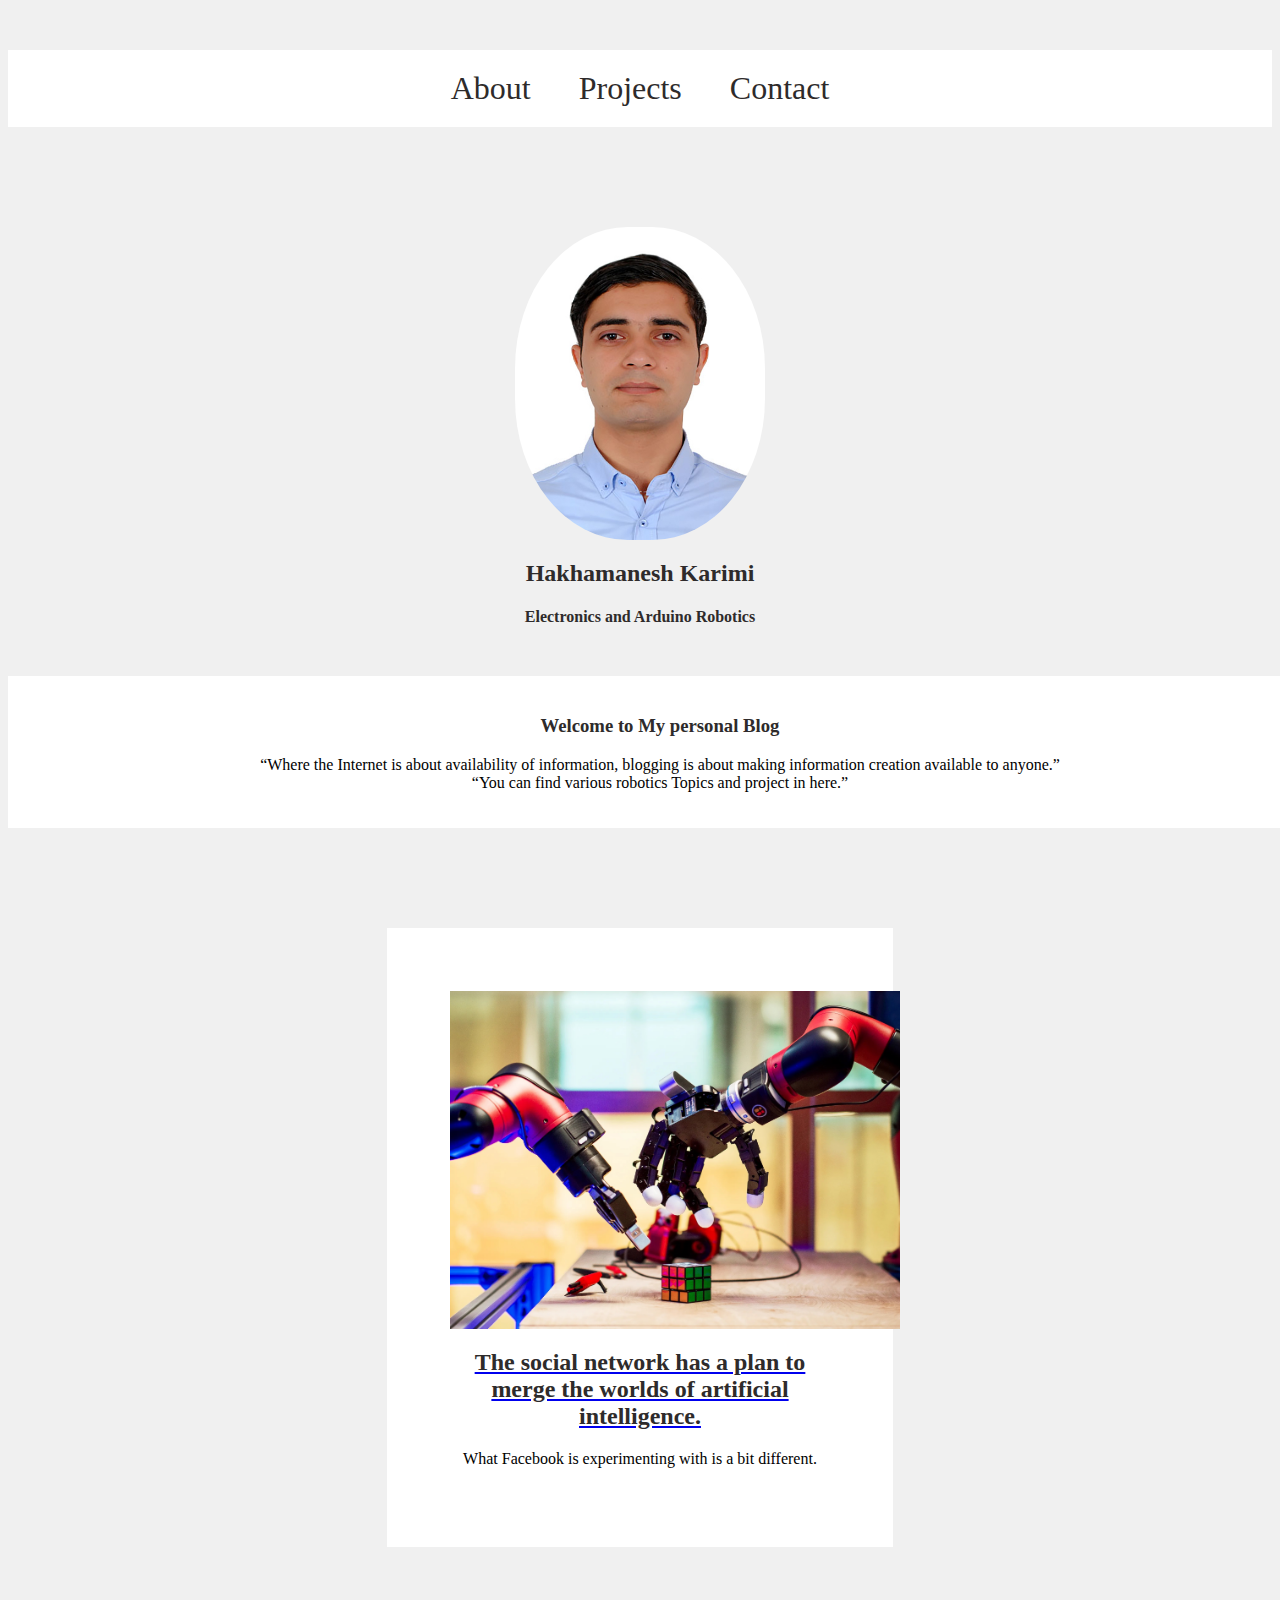
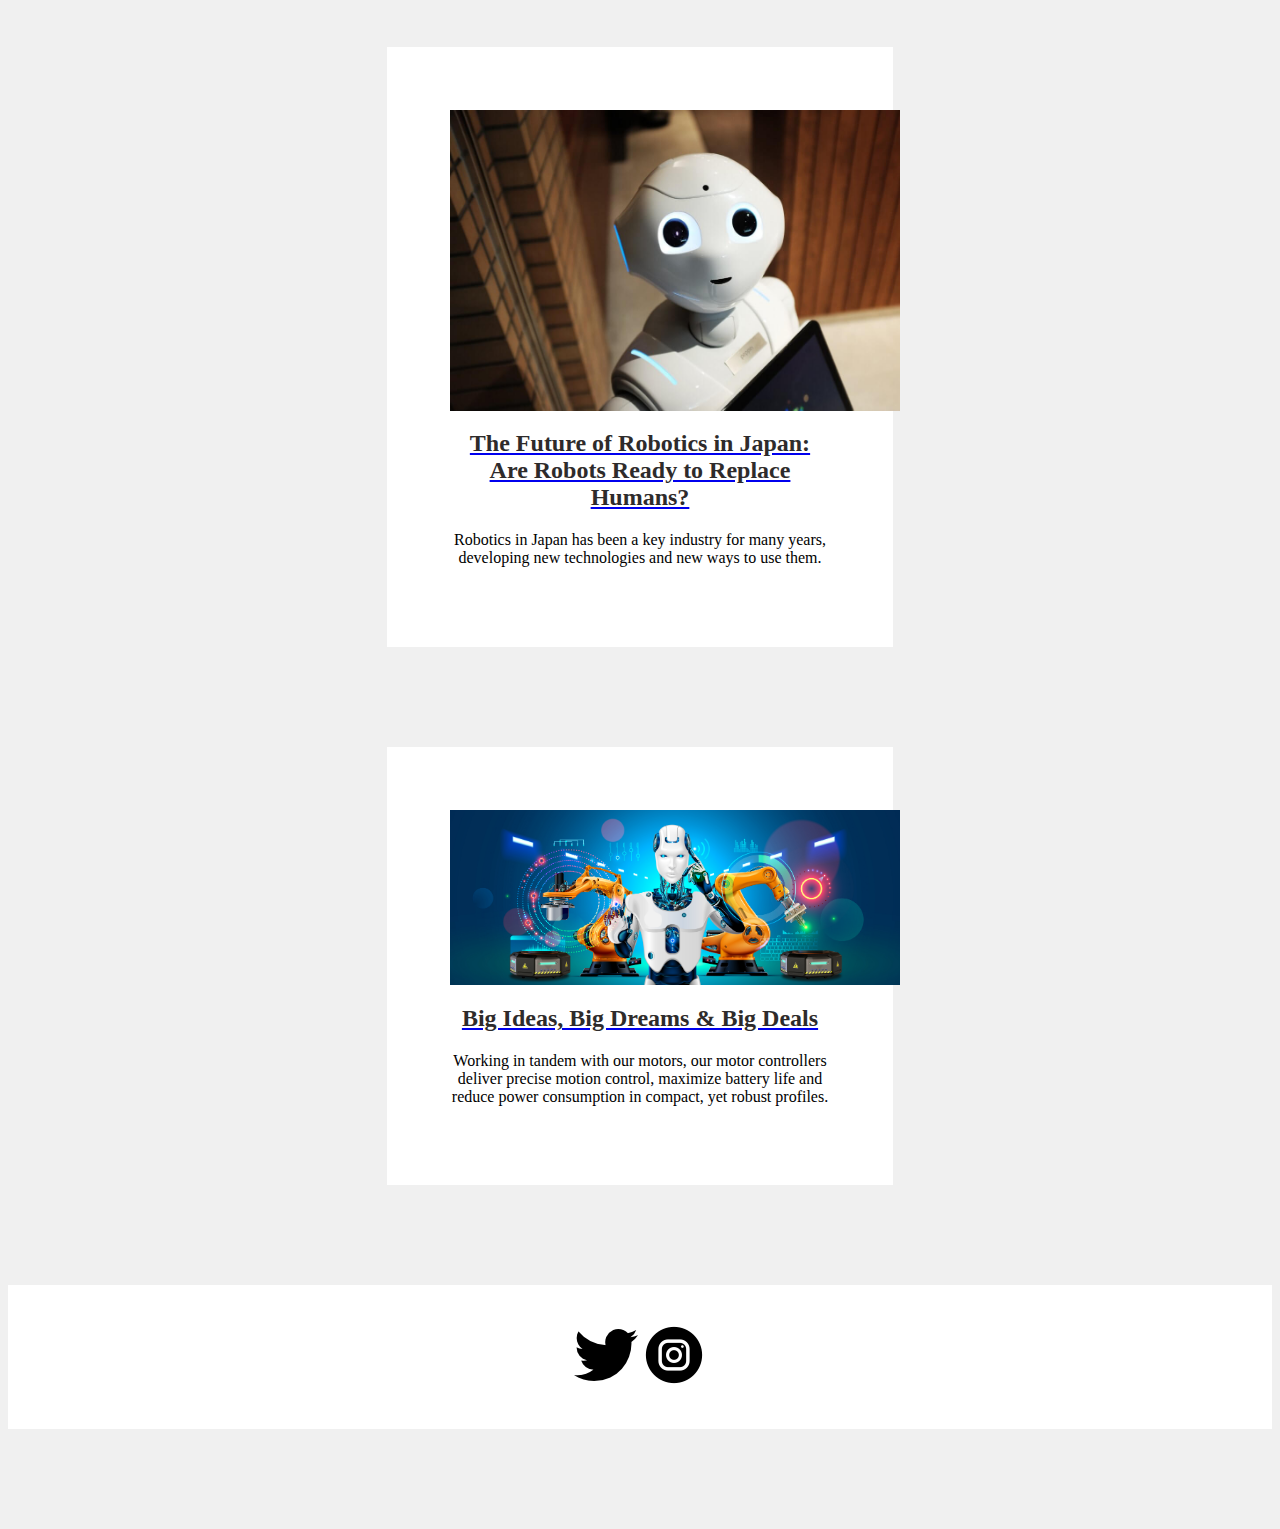
==== index.html @ b02085d5 "Add files via upload" ====
</html>
<head>
<title>Home Page</title>
<link rel="stylesheet" href="css/css_codes.css">
</head>
<body>

<div class="menu">

            <a href="about.html" class="about"> About </a>
            <a href="projects.html" class="project"> Projects </a>
            <a href="contact.html" class="contact"> Contact </a>
</div>   


    <div class="profile">
      <div class="image">
          <img src="img/passport.jpg"  width="250" style="border-radius: 45%;"> 
      </div>  
    
    <h2 class="name"> Hakhamanesh Karimi </h2>
    <h4 class="career"> Electronics and Arduino Robotics  </h4>
</div>
<div class="intro">
    <h3>
        Welcome to My personal Blog <br>
    </h3>
    <p>
         “Where the Internet is about availability of information,
         blogging is about making information
         creation available to anyone.”
        <br>
         “You can find various robotics Topics and project in here.”
    </p>
</div>




<div class="row">
    <div class="column">
     <a href="https://www.wired.com/story/facebook-robots/"> <img src="img/robots.jpg" width="450px"> 
      <h2>The social network has a plan to merge the worlds of artificial intelligence.</h2> </a> 
      <p>What Facebook is experimenting with is a bit different. </p>
    </div>
    
    <div class="column">
      <a href="https://blog.technavio.org/blog/future-robotics-japan"> <img src="img/Pepper_robot.jpg" width="450px"> 
      <h2>The Future of Robotics in Japan: Are Robots Ready to Replace Humans?</h2> </a> 
      <p>Robotics in Japan has been a key industry for many years, developing new technologies and new ways to use them.</p>
    </div>
    
    <div class="column">
      <a href="https://acim.nidec.com/motors/motion-control/industries/robotics"> <img src="img/collage-robot.jpg" width="450px"> 
      <h2>Big Ideas, Big Dreams & Big Deals</h2>  </a> 
      <p>Working in tandem with our motors, our motor controllers deliver precise motion control,
         maximize battery life and reduce power consumption in compact, yet robust profiles.</p>
    </div>
  </div>   

  <div class="social_media">
    <a href="https://twitter.com/iAmHakhamanesh"><img src="img/twitter.png" ></a>
    <a href="https://www.instagram.com/iamhakhamanesh"><img src="img/instagram.png" ></a>
</div>
  
</body>
</html>
---- css/css_codes.css ----
input[type=text],[type=email], select, textarea {
  width: 100%;
  padding: 12px;
  border: 1px solid #ccc;
  border-radius: 4px;
  box-sizing: border-box;
  margin-top: 6px;
  margin-bottom: 16px;
  resize: vertical;
}

.menu {
    
    margin: 50px auto 100px;
    background-color: #fff;
    padding: 20px 20px 20px;
    text-align: center;
    
    
  }


  .menu a {
    float: center;
    display: inline;
    color: #2e2b2b;
    text-align: center;
    padding: 10px 20px;
    text-decoration: none;
    font-size: 2em;
  }
  .menu a:hover {
    
    color: #d8652c;
    border-radius: 5%;
  }

  .profile 
  {
        text-align: center;
  }
  .image:hover
  {
     opacity: 90%; 
  }
 
  .intro{
    width: 100%;
    padding: 20px 20px;
    margin: 50px auto 100px;
    background-color: #fff;
    text-align: center;
  }
  .column {
    float: center;
    width: 30%;
    padding: 5%;
    margin: 50px auto 100px;
    background-color: #fff;
    text-align: center;
  }
.column a:hover
{
  color: #d8652c;
  
}

body {
    background-color: #f0f0f0;
    font-family: roboto;
    
  }


  h1,h2,h3,h4,h5,h6{
    font-family: roboto;
    color:#2e2b2b
  }
  /*   contact */
  .contact_title
  {
    text-align: center;
    width: 30%;
    margin: 50px auto 100px;
    background-color: #fff;
    padding: 20px 20px 20px;
    margin-bottom:1%;
  }

  .contact_container
  {
    float:center;
    width: 30%;
    padding: 5%;
    margin: 50px auto 100px;
    background-color: #fff;
   
  } 
  
  .social_media
  {
     background-color: #f0f0f0;
    text-align: center;
    padding: 3%;
    margin: 50px auto 100px;
    background-color: #fff;
    
  }
  .social_media a:hover
  {
    opacity: 50%;
    
  }
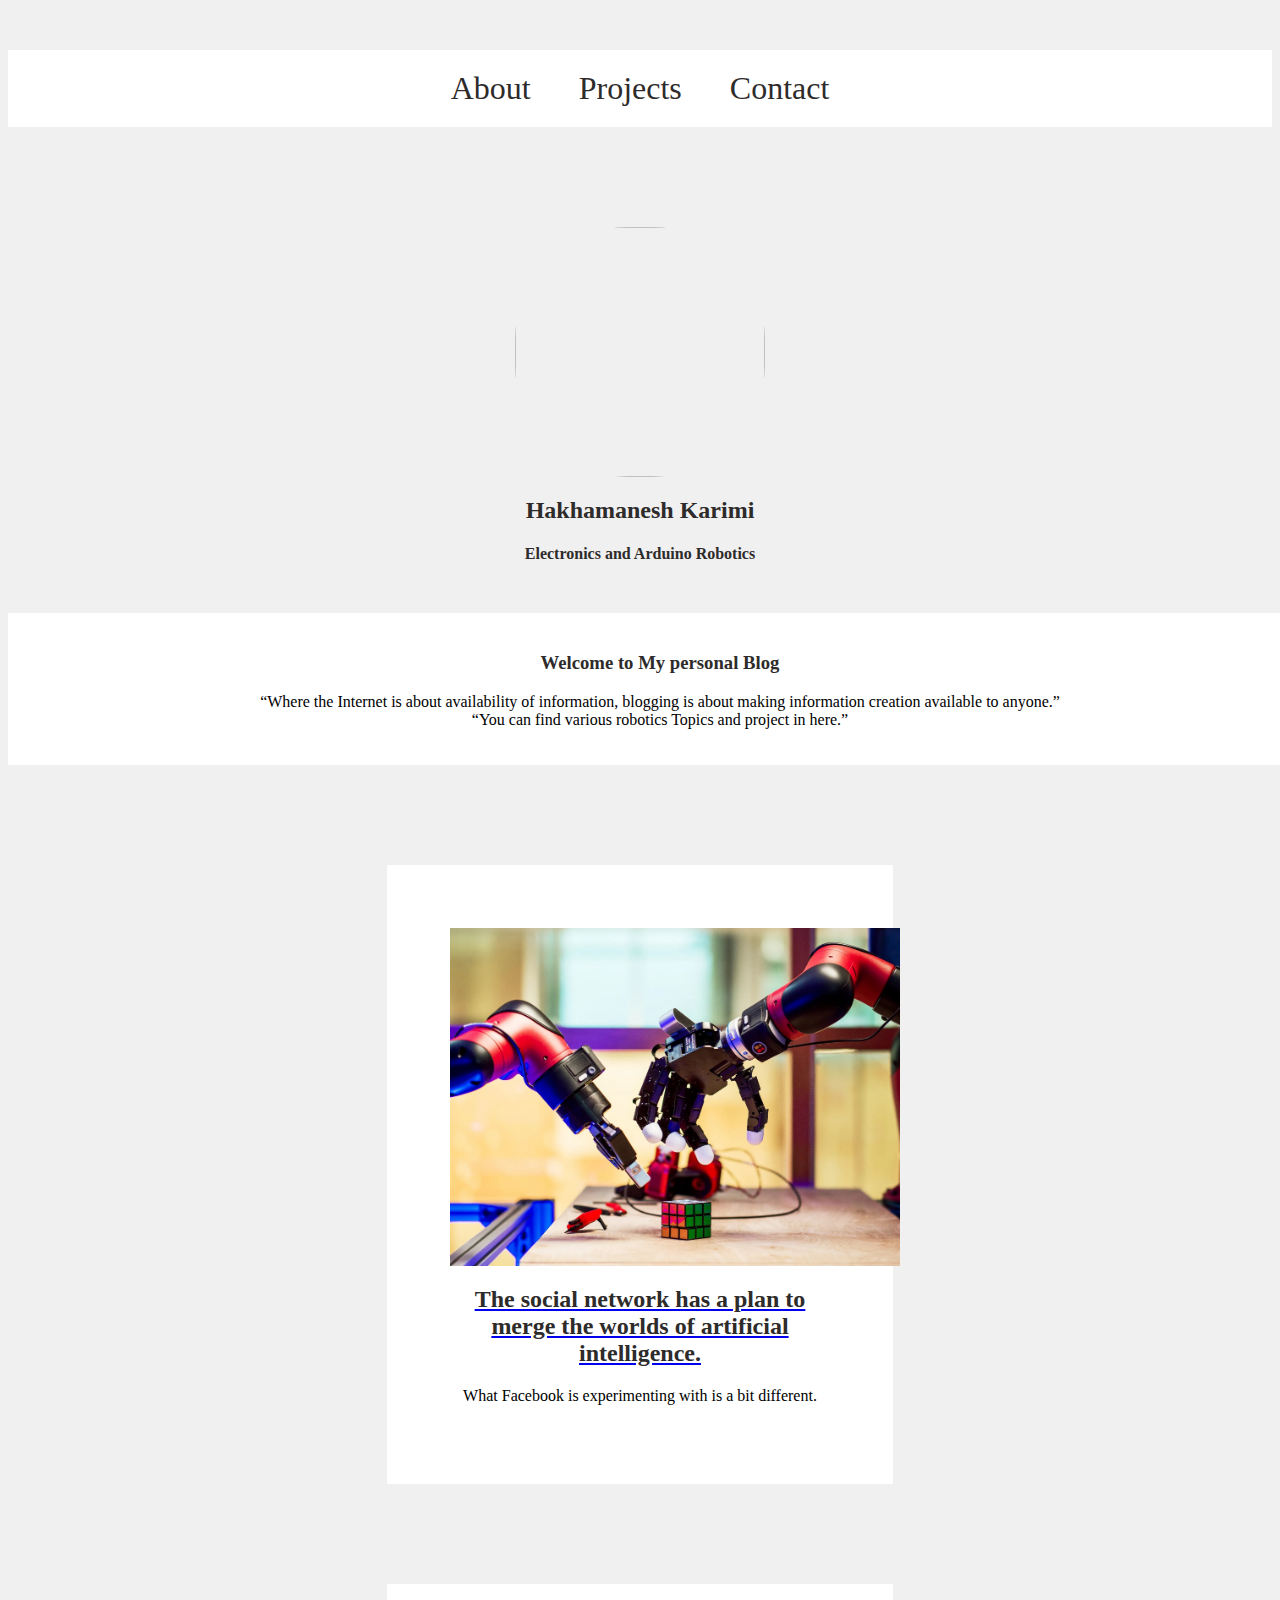
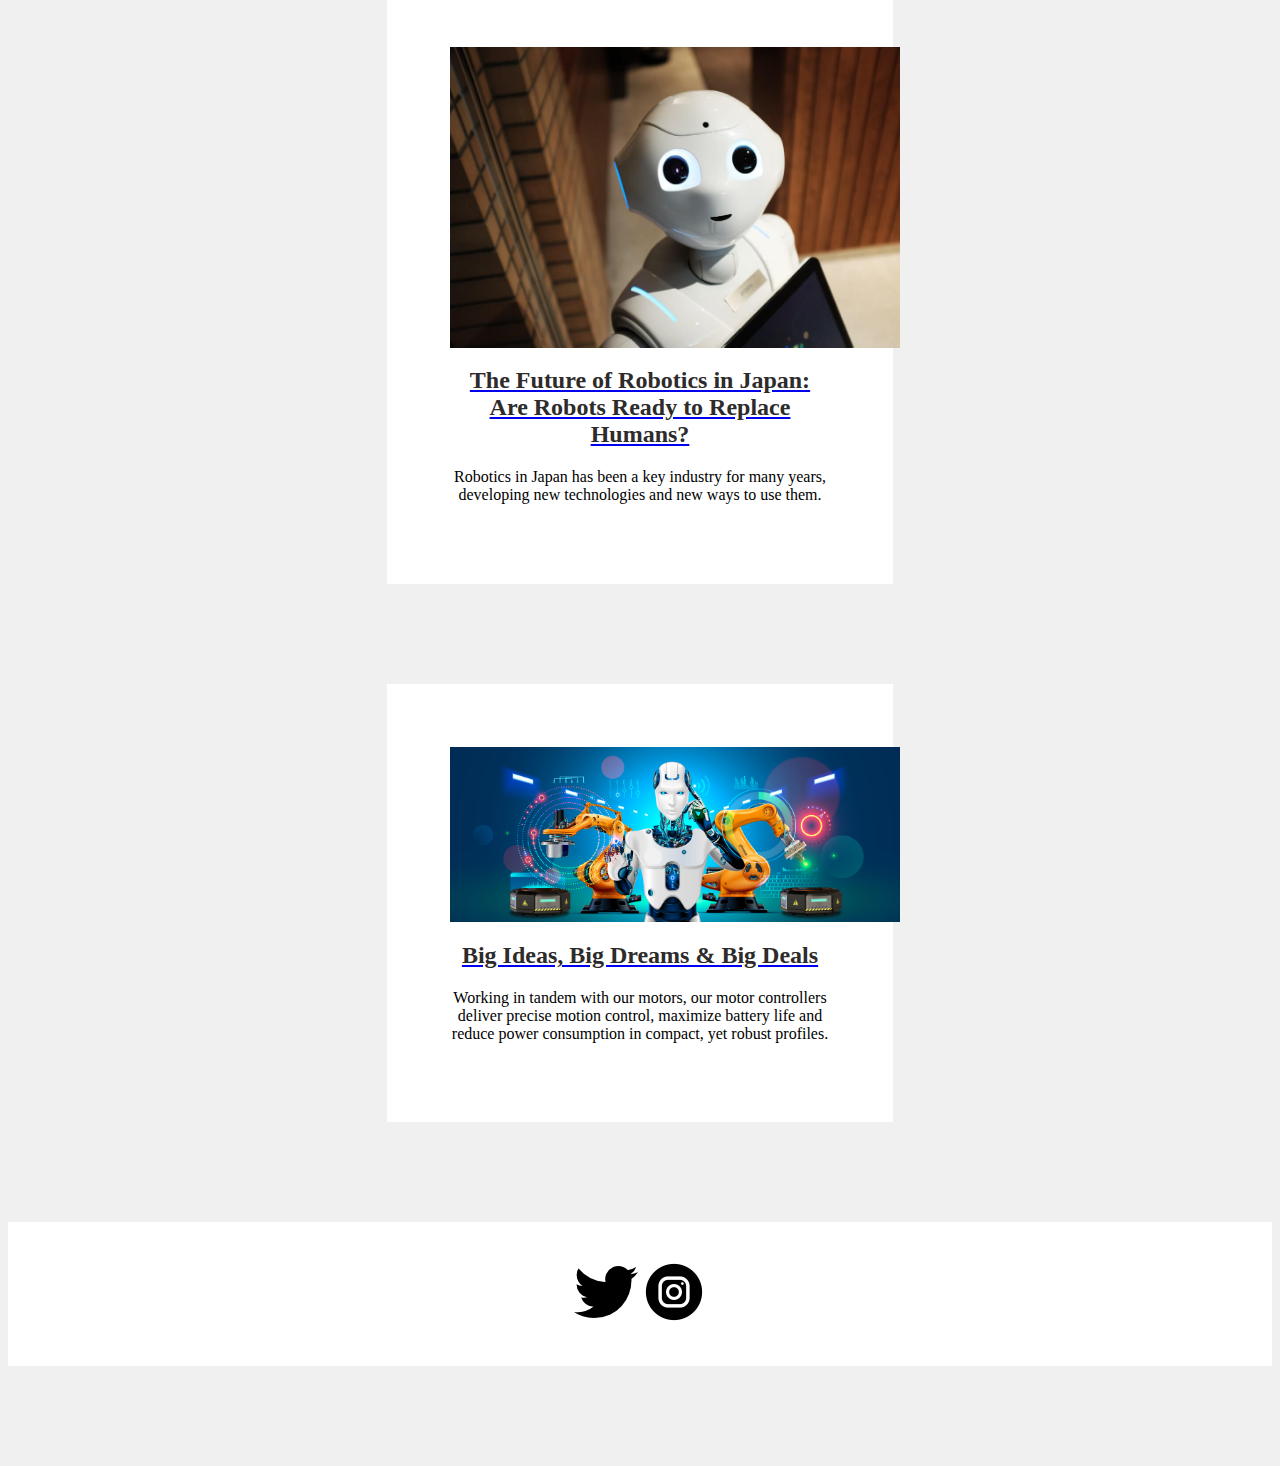
==== commit 96bc2817: "Update index.html" ====
--- a/index.html
+++ b/index.html
@@ -15,7 +15,7 @@
 
     <div class="profile">
       <div class="image">
-          <img src="img/passport.jpg"  width="250" style="border-radius: 45%;"> 
+          <img src="img/WhatsApp Image 2022-08-22 at 9.46.48 PM.jpg"  width="250" style="border-radius: 45%;"> 
       </div>  
     
     <h2 class="name"> Hakhamanesh Karimi </h2>
@@ -64,4 +64,4 @@
 </div>
   
 </body>
-</html>+</html>
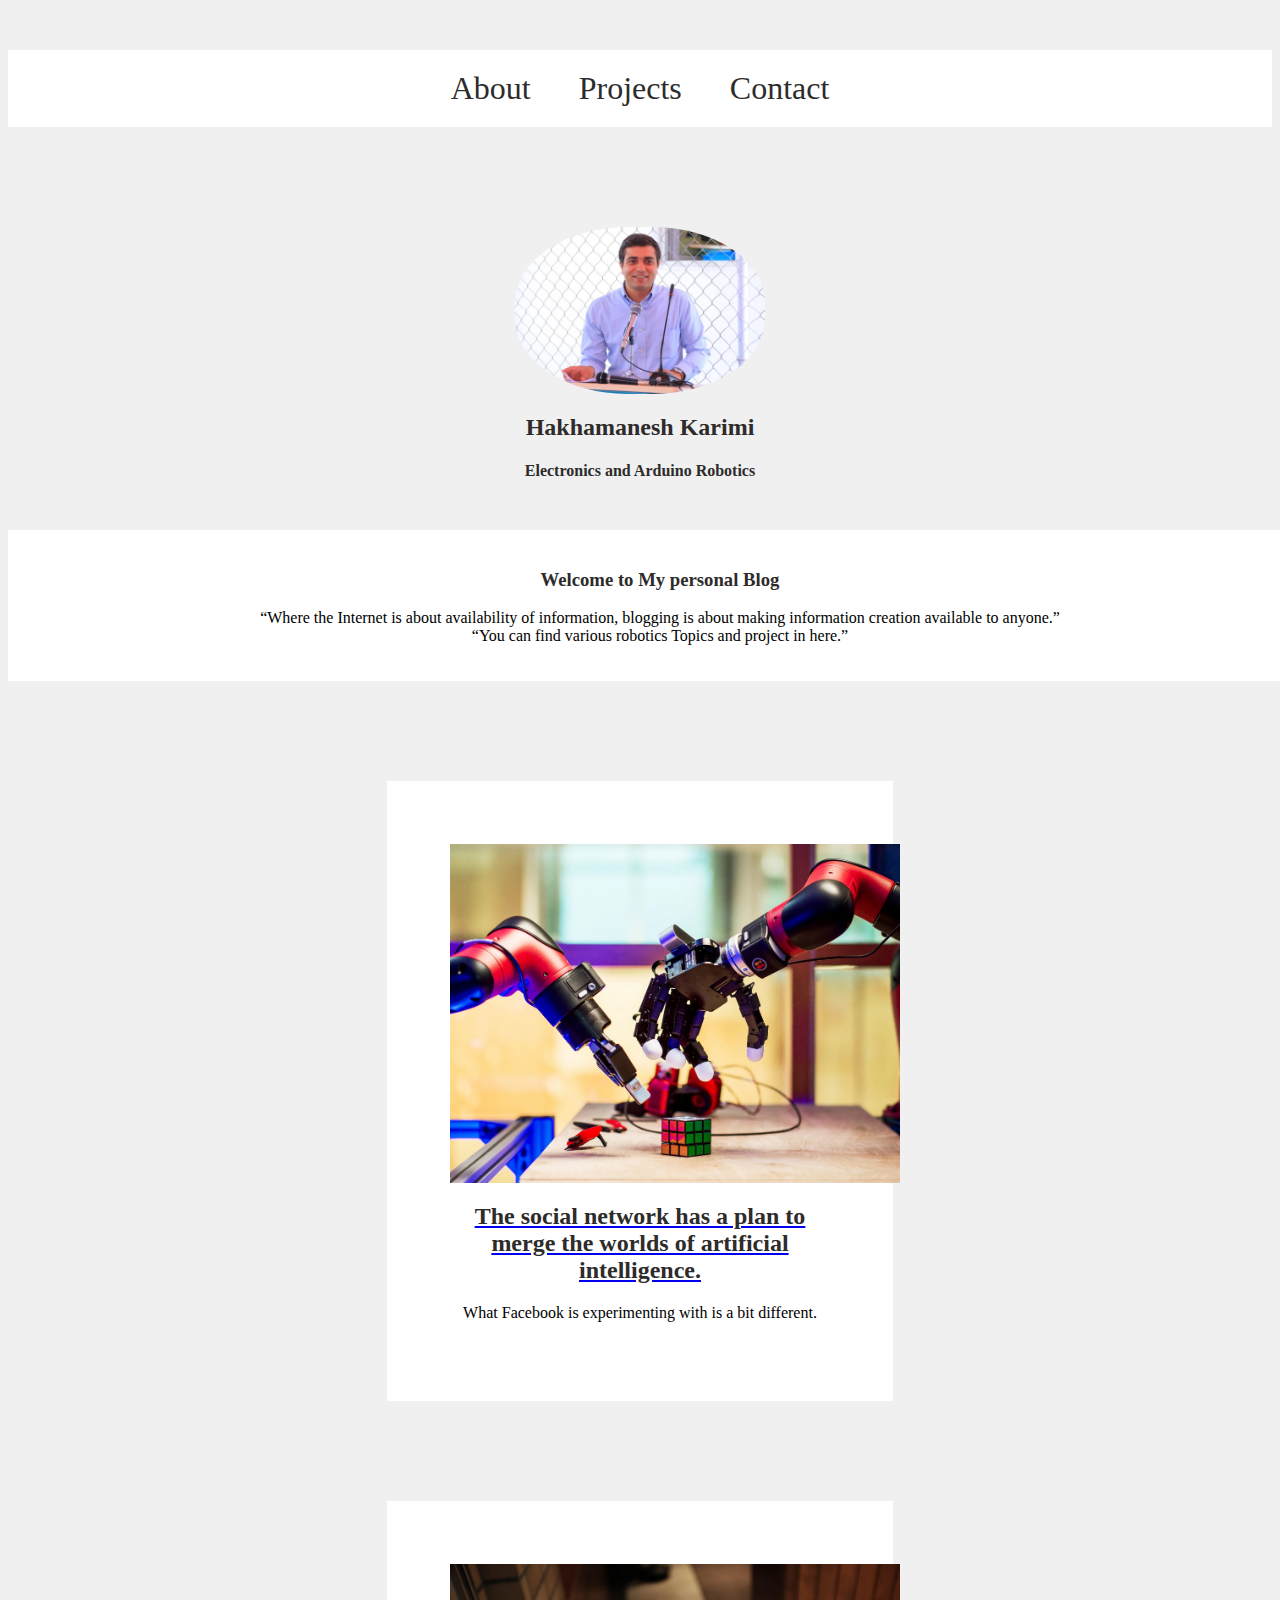
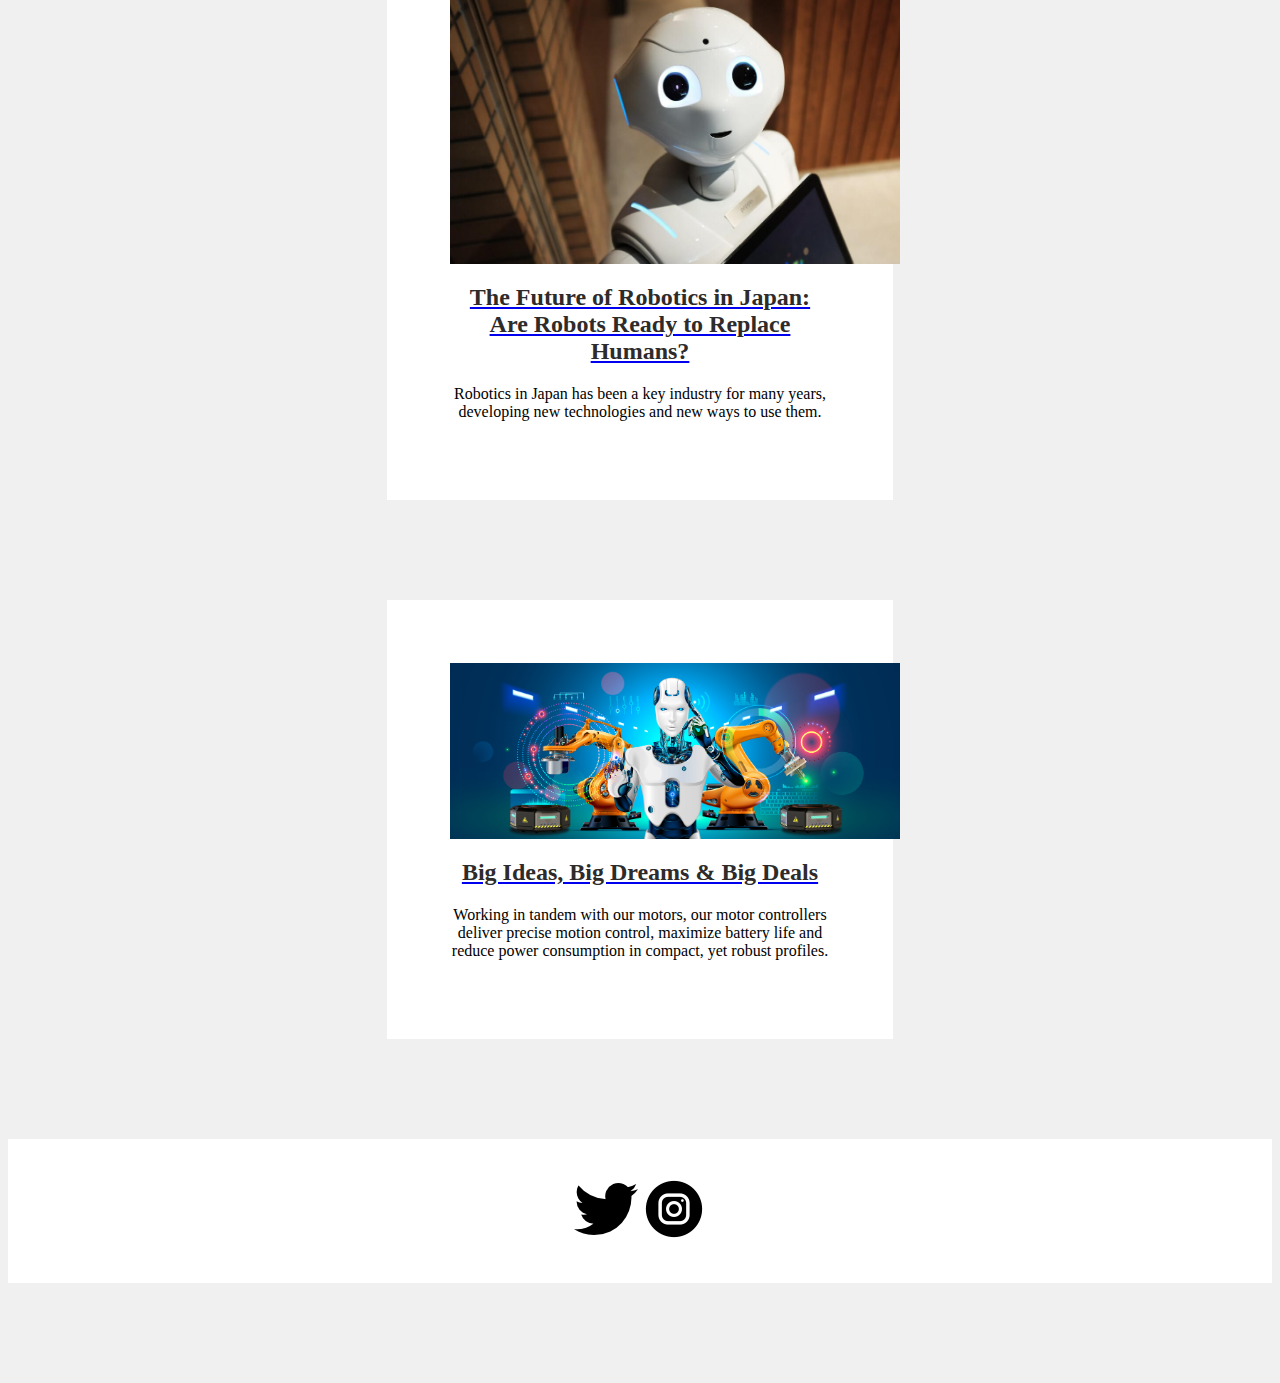
==== commit 0c36e1fa: "Update index.html" ====
--- a/index.html
+++ b/index.html
@@ -15,7 +15,7 @@
 
     <div class="profile">
       <div class="image">
-          <img src="img/WhatsApp Image 2022-08-22 at 9.46.48 PM.jpg"  width="250" style="border-radius: 45%;"> 
+          <img src="img/WhatsApp Image 2022-08-22 at 9.46.48 PM.jpeg"  width="250" style="border-radius: 45%;"> 
       </div>  
     
     <h2 class="name"> Hakhamanesh Karimi </h2>
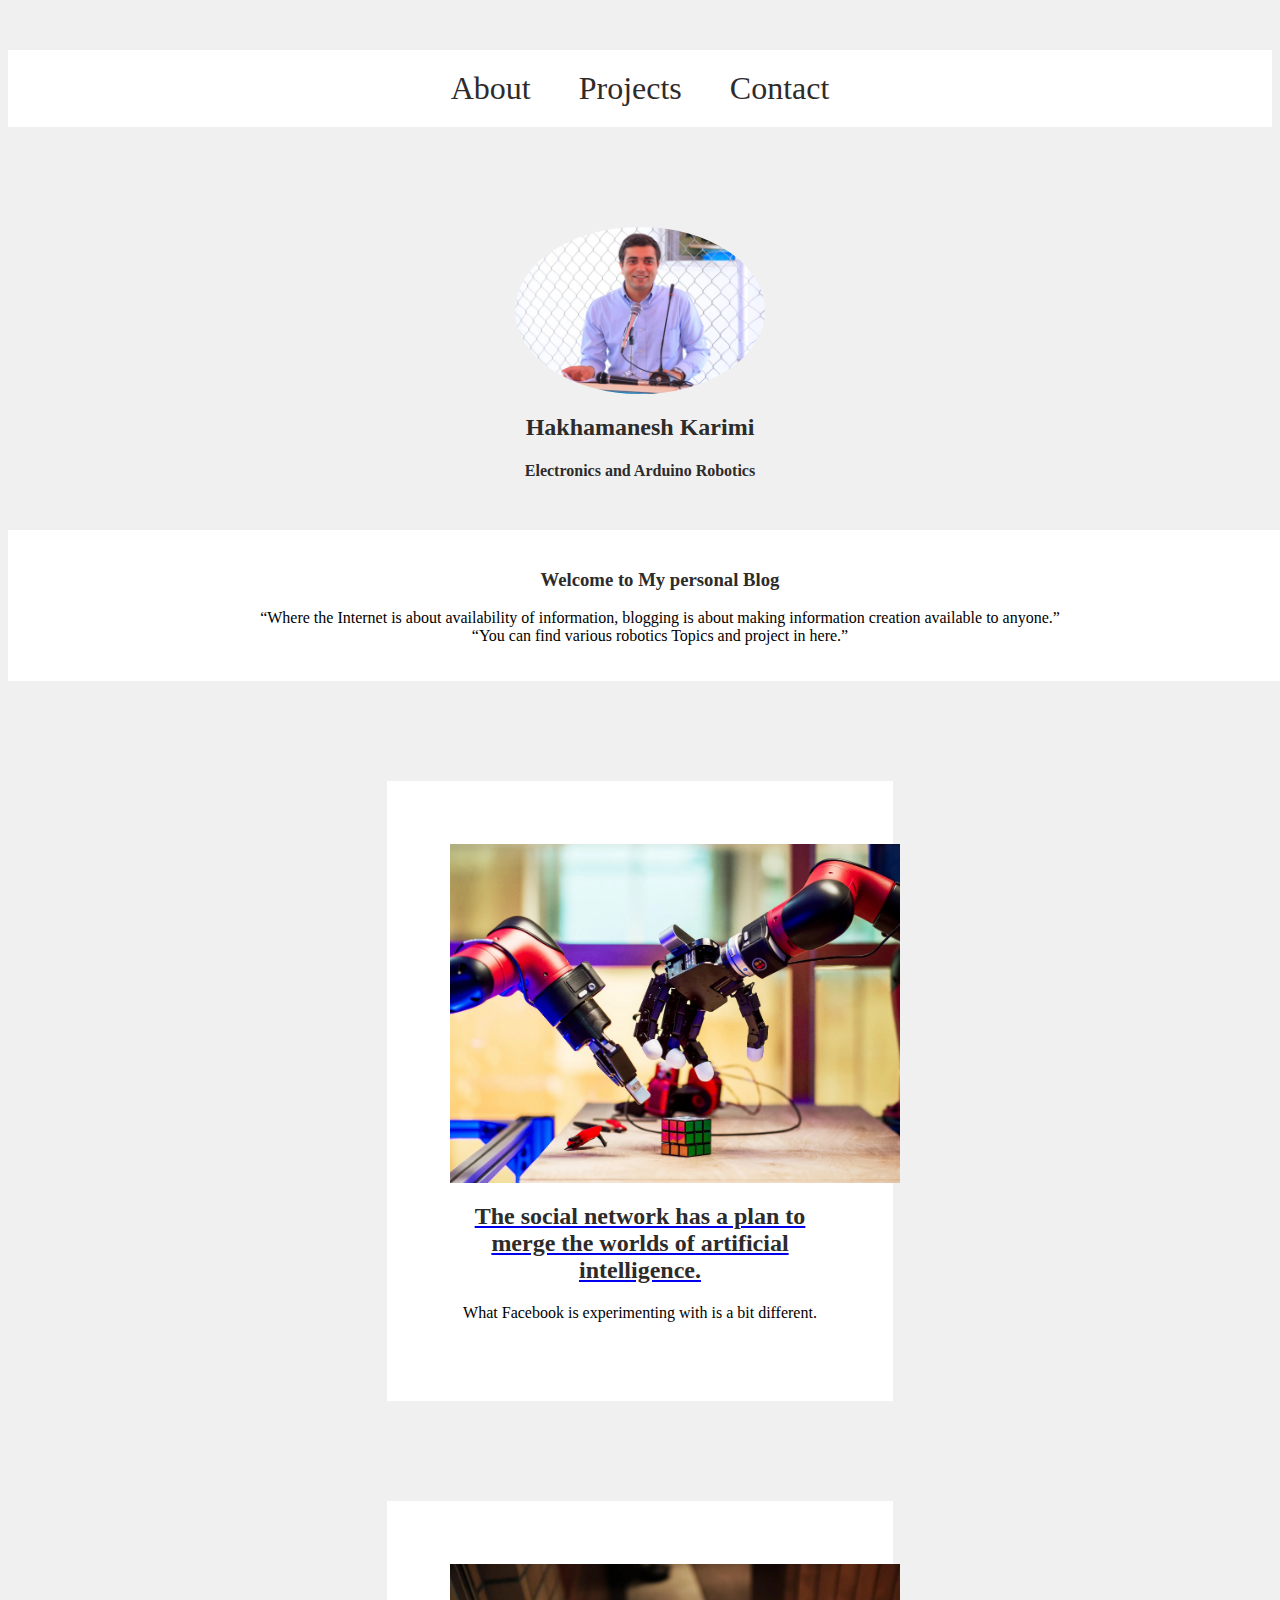
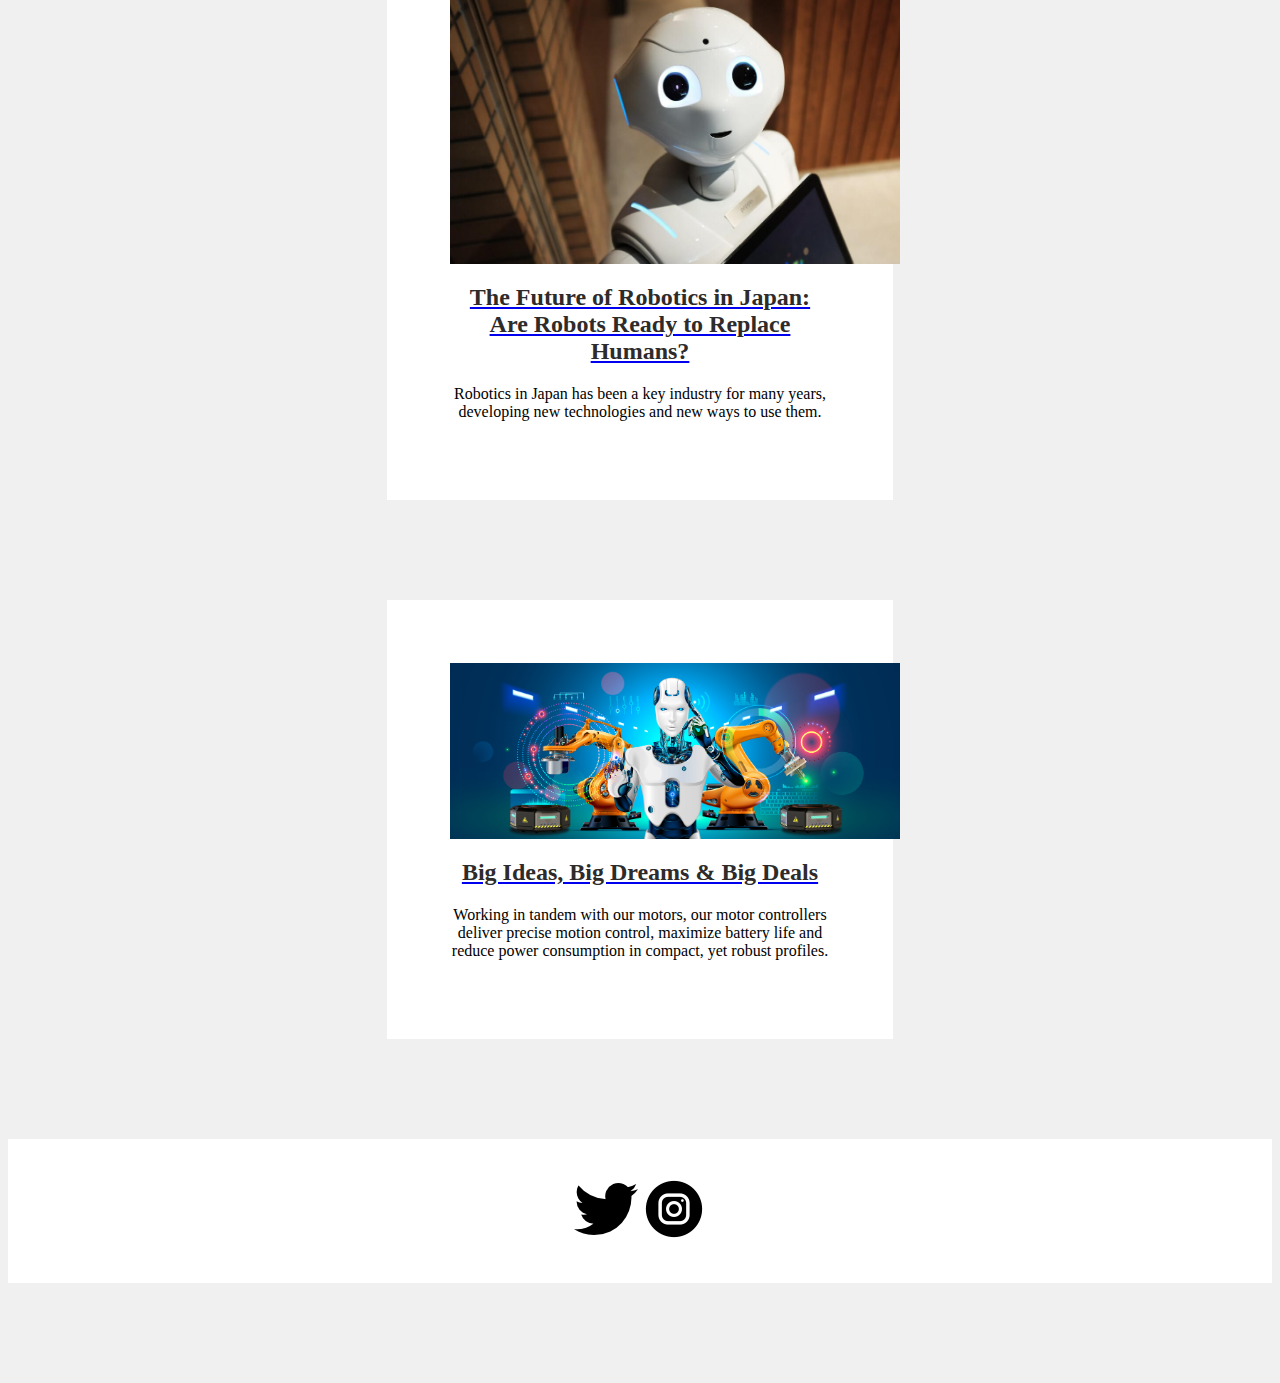
==== commit f62a45db: "Update index.html" ====
--- a/index.html
+++ b/index.html
@@ -15,7 +15,7 @@
 
     <div class="profile">
       <div class="image">
-          <img src="img/WhatsApp Image 2022-08-22 at 9.46.48 PM.jpeg"  width="250" style="border-radius: 45%;"> 
+          <img src="img/passport.jpg"  width="250" style="border-radius: 50%;"> 
       </div>  
     
     <h2 class="name"> Hakhamanesh Karimi </h2>
